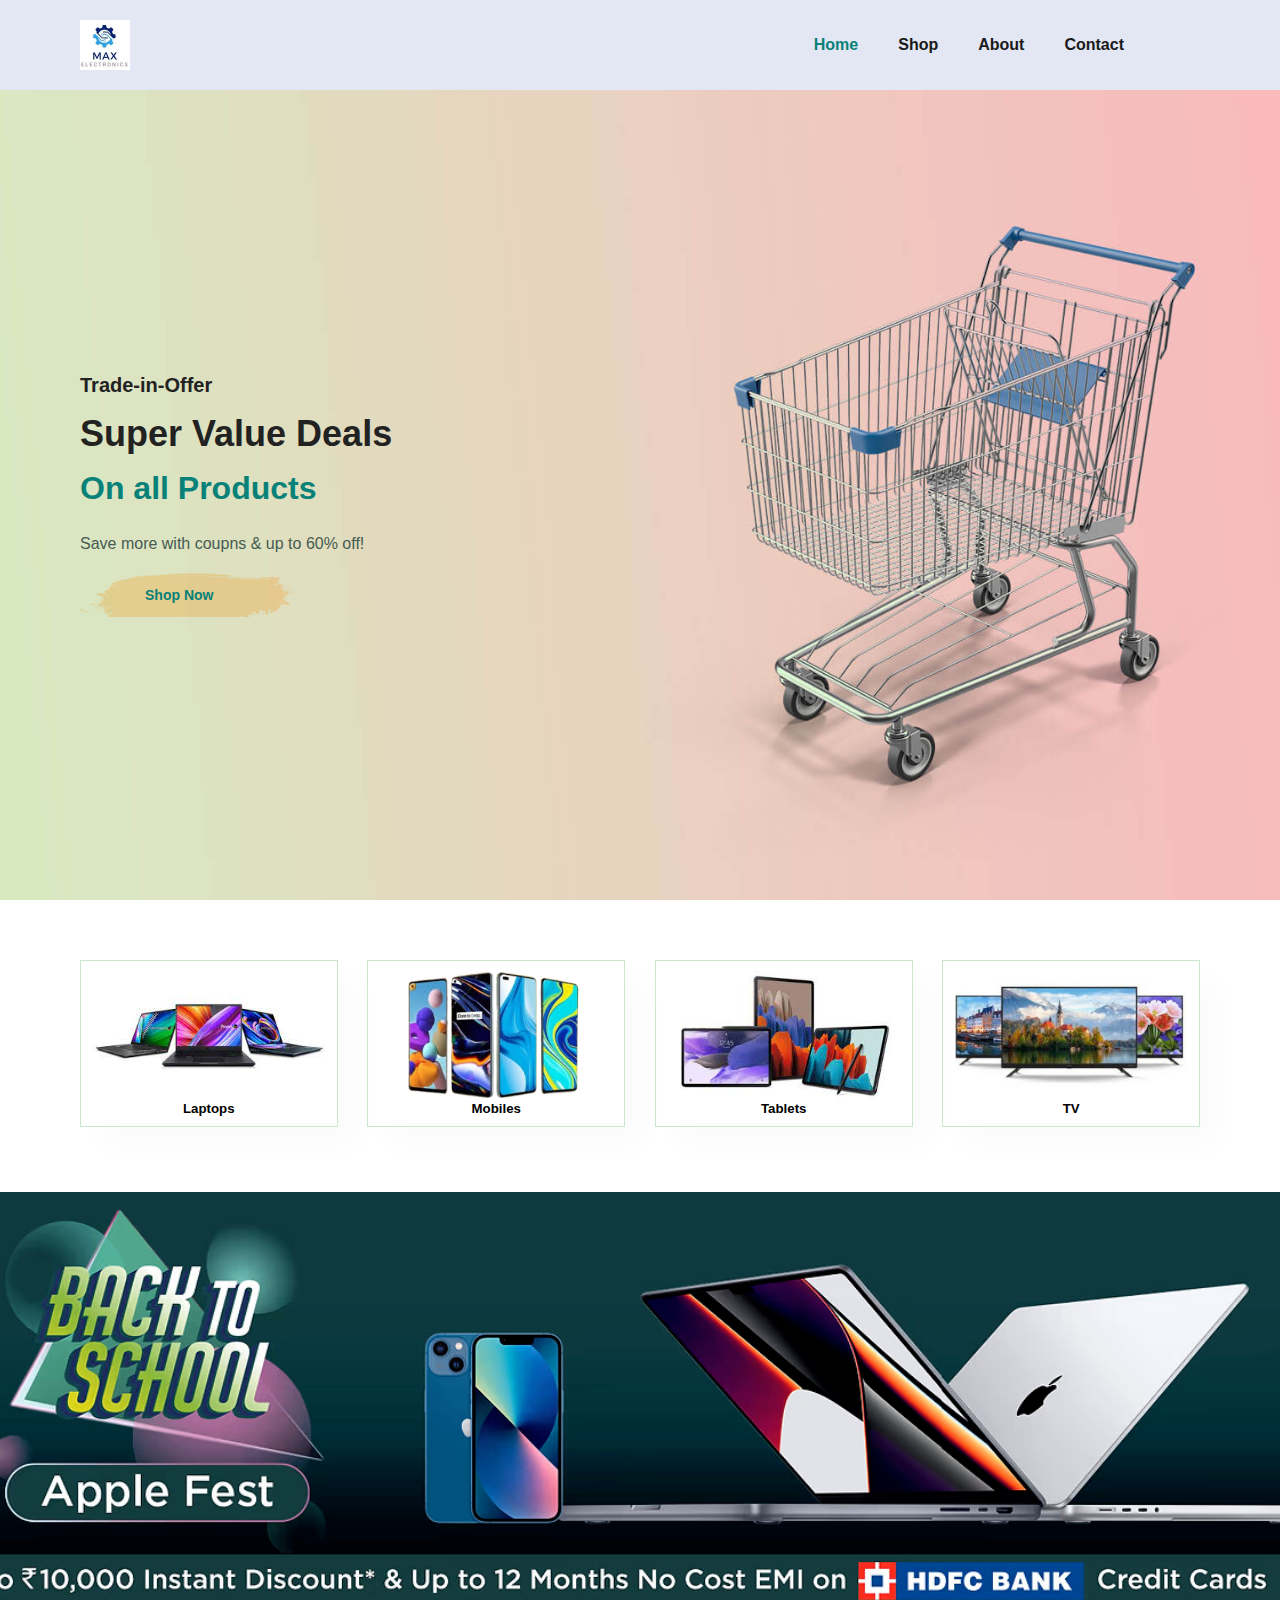
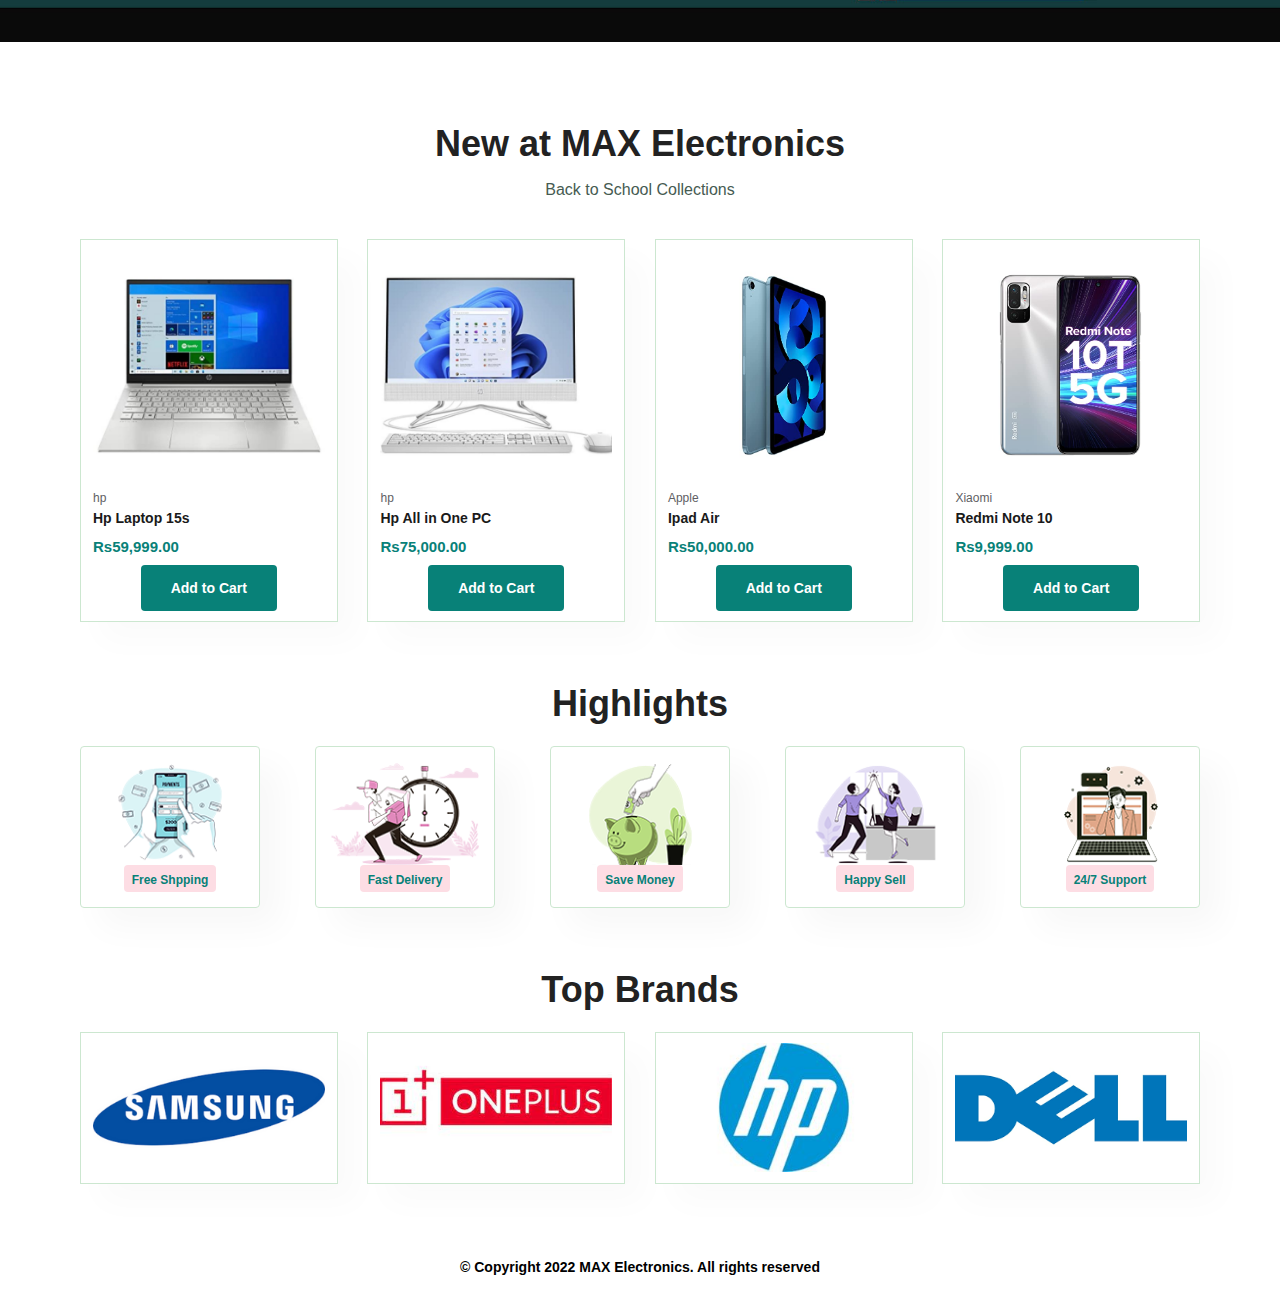
==== index.html @ 2bd49141 "Initial commit" ====
<html>
    <head>
        <title> Max Electronics </title>
        <link rel="stylesheet" href="https://pro.fontawesome.com/releases/v5.10.0/css/all.css"/ >
        <link rel = "stylesheet" href = "external.css">
    </head>
    <body>
        <section id ="header">
            <a href = "home.html"><img src="max.jpg" class= "logo" alt=" Logo" height="50 px" width="50px"></a> 
            <div class="topnav">
                <ul id="navbar">
                <li><a class="active" href = "home.html">Home</a></li>
                <li><a href = "shop.html">Shop</a></li>
                <li><a href = "about.html">About </a></li>
                <li><a href = "contact.html">Contact </a></li>
                <li><a href = "cart.html"><i class="far fa-shopping-cart"></i></a></li>
                </ul>
            </div>     
        </section>

        <section id="hero">
            <h4>Trade-in-Offer</h4>
            <h2>Super Value Deals</h2>
            <h1>On all Products</h1>
            <p>Save more with coupns & up to 60% off!</p>
            <button><a href = "shop.html">Shop Now</a></button>
        </section>

        <section id ="product1" class="section-p1">
            <div class="pro-container">
                <div class="pro">
                <img src ="Images/products/laptop1.jpg" alt=" ">
                <h5> Laptops</h5>
                </div>
                <div class="pro">
                <img src ="Images/products/mobiles.png" alt=" ">
                <h5> Mobiles</h5>
                </div>
                <div class="pro">
                <img src ="Images/products/tab.jpg" alt=" ">
                <h5> Tablets</h5>
                </div>
                <div class="pro">
                <img src ="Images/products/tvs.png" alt=" ">
                <h5> TV</h5>
                </div>
            </div>
        </section>

        <section id="banner" class="section-m1"></section>
        
        <section id ="product1" class="section-p1">
            <div class="pro-1">
            <h2> New at MAX Electronics </h2>
            <p>Back to School Collections</p>
            </div>
            <div class="pro-container">
                <div class="pro">
                    <img src ="Images/newarivals/lap2.jpg" alt=" ">
                    <div class ="des">
                        <span>hp</span>
                        <h5>Hp Laptop 15s</h5>
                        <h4>Rs59,999.00</h4>
                    </div>
                    <button class="button">Add to Cart</button>
                </div>

                <div class="pro">
                        <img src ="Images/newarivals/PC.jpg" alt=" ">
                        <div class ="des">
                            <span>hp</span>
                            <h5>Hp All in One PC</h5>
                            <h4>Rs75,000.00</h4>
                        </div>
                        <button class="button">Add to Cart</button>
                </div>

                    <div class="pro">
                        <img src ="Images/newarivals/air1.jpg" alt=" ">
                        <div class ="des">
                            <span>Apple</span>
                            <h5>Ipad Air</h5>
                            <h4>Rs50,000.00</h4>
                        </div>
                        <button class="button">Add to Cart</button>
                    </div>
                    
                    <div class="pro">
                        <img src ="Images/newarivals/redminote10.jpg " alt=" ">
                        <div class ="des">
                            <span>Xiaomi</span>
                            <h5>Redmi Note 10</h5>
                            <h4>Rs9,999.00</h4>
                        </div>
                        <button class="button">Add to Cart</button>
                    </div>
            </div>
        </section>
        
        <div class="head">
            <h2>Highlights</h2>
        </div>
        <section id ="feature" class="section-p1">
            <div class = "fe-box">
                <img src ="Images/features/f1.png" alt="">
                <h6>Free Shpping</h6>
            </div>
            <div class = "fe-box">
                <img src ="Images/features/f2.png" alt="">
                <h6>Fast Delivery</h6>
            </div>
            <div class = "fe-box">
                <img src ="Images/features/f3.png" alt="">
                <h6>Save Money</h6>
            </div>
            <div class = "fe-box">
                <img src ="Images/features/f5.png" alt="">
                <h6>Happy Sell</h6>
            </div>
            <div class = "fe-box">
                <img src ="Images/features/f6.png" alt="">
                <h6>24/7 Support</h6>
            </div>  
        </section>

        <section id ="product1" class="section-p1">
            <h2> Top Brands </h2>
            <div class="pro-container">
                <div class="pro">
                <img src ="Images/partners/samsung.png" alt=" ">
                </div>
                <div class="pro">
                    <img src ="Images/partners/oneplus.jpg" alt=" ">
                </div>
                <div class="pro">
                    <img src ="Images/partners/hp.jpg" alt=" ">
                </div>
                <div class="pro">
                <img src ="Images/partners/dell.png" alt=" ">
                </div>   
            </div>
        </section>

        <section id="footer">
        <footer>
            <div class="copy">
                <h6 style="text-align: center;font-weight:600; font-size: 14px;">
                    © Copyright 2022 MAX Electronics. All rights reserved</h6>
            </div>
        </footer>
        </section>
        
        <script src ="script.js"></script>
    </body>
</html>
---- external.css ----
@import url(https://fonts.googleapis.com/css2?family=Spartan:wght@100;200;300;400;500;600;700;800;900&display=swap');
*{ 
    margin: 0; 
    padding: 0;
    box-sizing: border-box; 
    font-family: 'Spartan', sans-serif;
} 
h1{
    font-size: SOpx; 
    line-height: 64px; 
    color: #222;

}
h2{
    font-size: 36px; 
    line-height: 44px; 
    color: #222;  
} 
h4{
    font-size: 20px;  
    color: #222;
} 
h6{
    font-weight:700;
    font-size: 12px;  
   
} 
p{
    font-size: 16px;  
    color: #465b52;
    margin: 15px 0 20px 0;
} 
.section-p1 {
    padding: 40px 80px;
}
.section-m1 {
    margin: 40px 0;
}
button{
    font-size: 14px;
    font-weight: 600;
    padding: 15px 30px;
    background-color: #fff;
    border-radius: 4px;
    cursor: pointer;
    border: none;
    transition: 0.2s;

}
body{
    width: 100%;
}

/* Header start*/
#header{
    display: flex;
    align-items: center;
    justify-content: space-between;
    padding: 20px 80px;
    background-color: #E3E6F3;
    box-shadow: 0 5px 15px rgba(0,0,0,0.06)
    z-index:999;
    position:sticky;
    top:0;
    left:0;
}
#navbar{
    display: flex;
    align-items: center;
    justify-content: center;
}
#navbar li {
    list-style: none;
    padding:0 20px;
}
#navbar li a {
    text-decoration: none;
    font-size: 16px;
    font-weight: 600;
    color: #1a1a1a;
    transition: 0.3s ease;
}
#navbar li a:hover,
#navbar li a.active {
    color:#088178;
}

/* Home*/
#hero{
    background-image: url("Images/setup.jpg");
    height:90vh;
    width:100%;
    background-size:cover;
    background-position: top 25% right 0;
    padding: 0 80px;
    display: flex;
    flex-direction: column;
    align-items: flex-start;
    justify-content: center;
}
#hero h4{
    padding-bottom:15px;
}
#hero h1{
    color:#088178;
}
#hero button {
    background-image: url("Images/button.png ");
    background-color: transparent;
    color: #088178;
    border: 0;
    padding: 14px 80px 14px 65px;   
    cursor: pointer;
    font-weight:700;
    font: size 15px;
}
#hero button a{
	color:#088178;
	text-decoration:none;
}
.head h2{
    text-align: center;
}
#feature{
    padding-top: 5px;
    padding-bottom: 5px;
    display: flex;
    align-items: center;
    justify-content: space-between;
    flex-wrap: wrap;
    text-align: center;
}
#feature .fe-box {
    width: 180px ;
    text-align: center;
    padding: 15px 15px;
    box-shadow: 20px 20px 34px rgba(0,0,0,0.03);
    border: 1px solid#cce7d0;
    border-radius: 4px;
    margin: 15px 0;
     
}
#feature .fe-box img {

    width: 100%;
}
#feature .fe-box h6{
    display: inline-block;
    padding: 9px 8px 6px 8px;
    line-height: 1;
    border-radius: 4px;
    color: #088178;
    background-color: #fddde4;
}
#product1{
    text-align: center;
}
.row-2{
    display: flex;
    justify-content: space-between;
    margin: 30px auto 30px;
}
select{
    border:1px solid #e2e9e1;
    padding: 5px;

}
select:focus{
    outline:none;
}
#product1 .pro-container {
    display: flex;
    justify-content: space-between;
    margin-top: 5px;
    margin-bottom: 5px;
    flex-wrap: wrap;
}
#product1 .pro-1 p{
    padding-bottom: 5px;
}
#product1 .pro {
    width: 23%;
    min-width: 250px;
    padding: 10px 12px;
    border: 1px solid #cce7d0;
    cursor: pointer;
    box-shadow:20px 20px 30px rgba(0,0,0,0.02);
    margin:15px 0;
    transition: 0.2s;
}
#product1 .pro img {
    width: 100%;
    border-radius: 20px;

}
#product1 .pro .des{
    text-align: start;
    padding: 10px 0;
}
#product1 .pro .des h5{
    padding-top: 5px;
    padding-bottom: 5px;
    color: #1a1a1a;
    font-size: 14px;
}
#product1 .pro .des h4{
    padding-top: 7px;
    color: #088178;
    font-size: 15px;
    font-weight: 700;
}
#product1 .pro .des span{
    color:#606063;
    font-size: 12px;
}
#product1 .pro button{
    background-color: #088178;
    color: #fff;
}
#product1 .pro .cart{
    width: 40px;
    height: 40px;
    line-height: 40px;
    border-radius: 50px;
    background-color: #e8f6e8;
    font-weight: 500;
    color:#088178;
    border: 1px solid #cce7d0;
    position: absolute;
    bottom: 1s0px;
    right: 10px;
}

#banner{
    margin-top:5px;
    display: flex;
    flex-direction: column;
    justify-content: center;
    align-items: center;
    width: 100%;
    height: 50vh;
    background-image: url("Images/banner.jpg");
    background-size: cover;
    background-position: center;
}

/* Single Product PAGE */
.small-img-group {
    display: flex;
    justify-content: space-between;
}
.small-img-col {
    flex-basis: 24%;
    cursor: pointer;
}
#prodetails {
    display: flex;
    margin-top: 20px;
}
#prodetails .single-pro-image {
    width: 40%;
    margin-right: 50px;
}
#prodetails .single-pro-details{
    width: 50%;
    padding-top: 30px;
}
#prodetails .single-pro-details h4{
    padding: 40px 0 20px 0;
}
#prodetails .single-pro-details h2{
    font-size: 26px;
}
#prodetails .single-pro-details select {
	display:block;
    padding: 5px 10px;
    margin-bottom: 10px;   
}
#prodetails .single-pro-details input{
    width: 50px;
    height: 47px;
    padding-left: 16px;
    font-size: 16px;
    margin-right: 10px;
}
#prodetails .single-pro-details button{
    background-color:#088178;
    color: #fff;
}
#prodetails .single-pro-details span{
    line-height: 25px;
}

/* ABOUT PAGE */
#about-head img{
	width:50%;
	height:auto;
}
#about-head{
	display: flex;
	align-items: center;
}
#about-head div{
	padding-left: 40px;
}
#about-head div h2{
	font-size: 25px ;
}
#about-head1 img{
	margin-left: 50px;
	width:50%;
	height:auto;
}
#about-head1{
	display: flex;
	align-items: center;
}
#about-head1 div{
	width:50%;
	padding-right: 40px;
}
#about-head1 div h2{
	font-size: 25px ;
}

/* CONTACT PAGE */
#contact-details{
	display: flex;
	justify-content: space-between;
}
#contact-details .details{
	width: 40%;

}
#contact-details .details span{
	font-size: 16px;
    
}
#contact-details .details h2
{
	font-size: 26px;
	line-height: 25px;
    padding-top: 30px;
    padding-bottom: 20px;
}
#contact-details .details h3,
#form-details h3{
	font-size: 16px;
    padding-bottom: 20px;	
}
#form-details form button {
    background-color: #088178;
    color: #fff;
}
#contact-details {
    display: flex;
    justify-content: space-around;
    margin: 30px;
    padding-left: 50px;
    border: 1px solid #e1e1e1;
    
}

/* FOOTER */
#footer .copy h6 {
    padding-top:15px;
    padding-bottom:15px;
    width: 100%;
    text-align: center;
}

/* cart */
#cart table{
    width: 100%;
    border-collapse: collapse;
    table-layout:fixed;
    white-space: nowrap;
}
#cart table img{
    width: 80px;

}
#cart table td:nth-child(1){
    width:100px;
    text-align: center;
}
#cart table td:nth-child(2){
    width:100px;
    text-align: center;
}
#cart table td:nth-child(3){
    width:150px;
    text-align: center;
}
#cart table td:nth-child(4){
    width:250px;
    text-align: center;
}
#cart table td:nth-child(5),
#cart table td:nth-child(6){
    width:150px;
    text-align: center;
}
#cart table td:nth-child(5) input {
    width:70px;
    padding:10px 5px 10px 15px;
}
#cart table thead {
    border: 1px solid #e2e9e1;
    border-left:none;
    border-right:none;
}
#cart table thead td{
    font-weight: 700;
    text-transform: uppercase;
    font-size:13px;
    padding: 18px 0
}
#cart table tbody tr td{
    padding-top:20px ;
}
#cart table tbody td {
    font-size: 14px
}
#cart-add{
    display: flex;
    flex-wrap:wrap;
    justify-content: space-between;
}
#coupon{
    width:50%;
    margin-bottom:30px;
}
#coupon h3,#sub-t h3{
    padding-bottom:15px;
}
#coupon input{
    padding: 20px 20px;
    outline:none;
    width:60%;
    margin-right:10px;
    border:1px solid #e2e9e1;
}
#coupon button , #sub-t button{
    background-color: #088178;
    color:#fff; 
    padding: 12px 20px;
}
#sub-t{
    width:50%;
    margin-bottom:30px;
    border:1px solid #e2e9e1;
    padding:30px;
}
#sub-t table {
    border-collapse:collapse;
    width:100%;
    margin-bottom:20px;
}
#sub-t table td{
    width:50%;
    border: 1px solid #e2e9e1;
    padding:10px;
    font-size:14px:
}
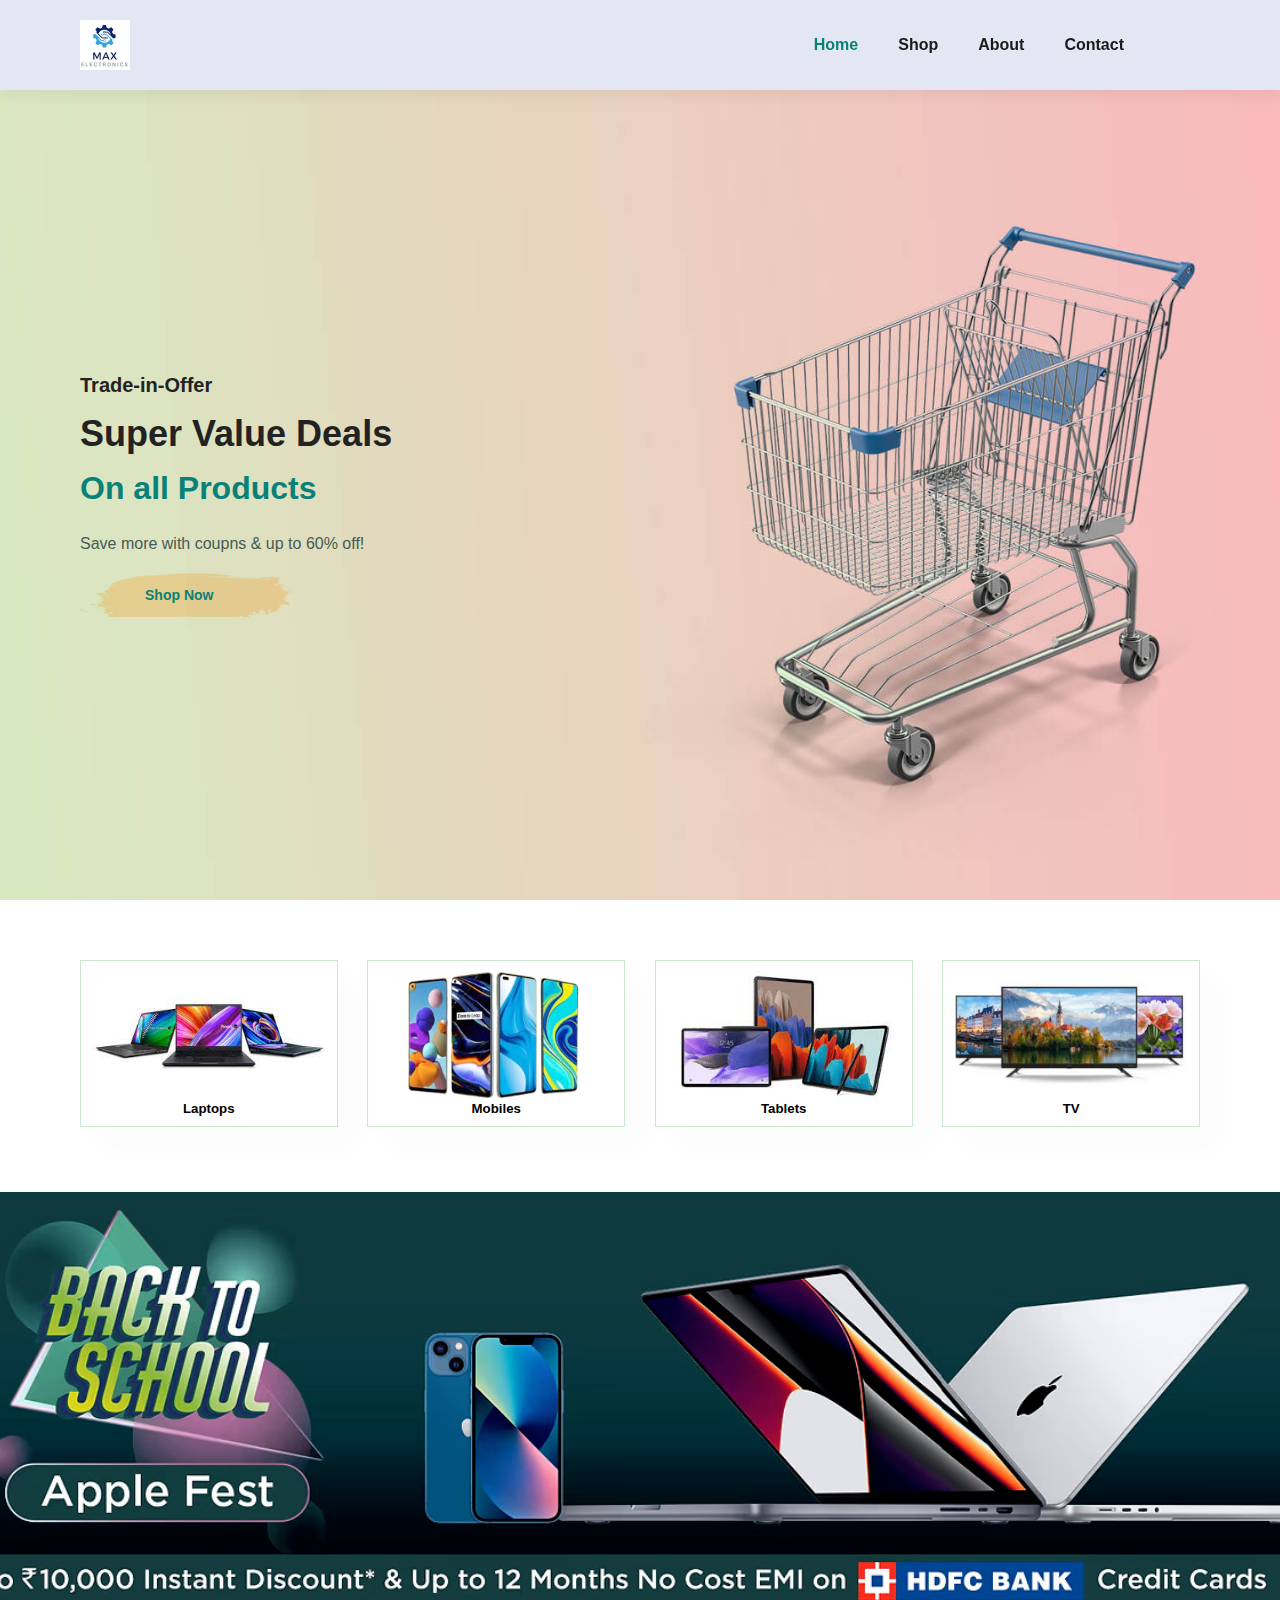
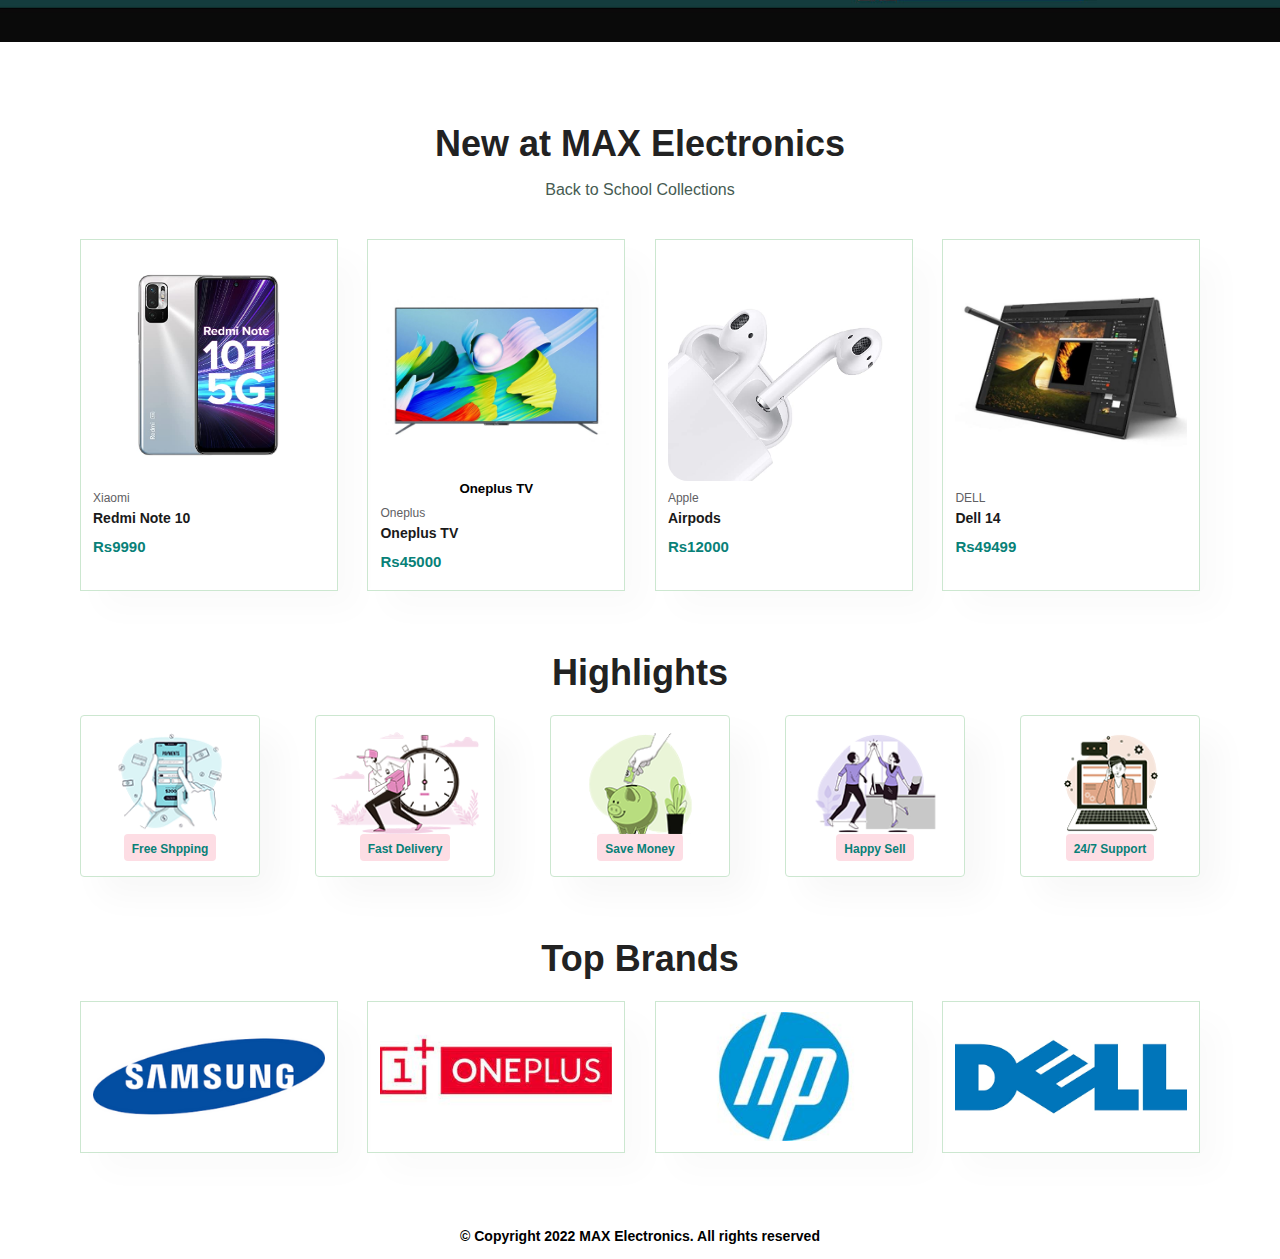
==== commit 1fe40af9: "added add to cart funcationality" ====
--- a/index.html
+++ b/index.html
@@ -56,44 +56,45 @@
             </div>
             <div class="pro-container">
                 <div class="pro">
-                    <img src ="Images/newarivals/lap2.jpg" alt=" ">
+                    <img src ="Images/newarivals/redminote10.jpg " class="shop-item-image" alt=" ">
                     <div class ="des">
-                        <span>hp</span>
-                        <h5>Hp Laptop 15s</h5>
-                        <h4>Rs59,999.00</h4>
+                        <span>Xiaomi</span>
+                        <h5 class="shop-item-title">Redmi Note 10</h5>
+                        <h4 class="shop-item-price">Rs9990</h4>
                     </div>
-                    <button class="button">Add to Cart</button>
+                    
                 </div>
 
                 <div class="pro">
-                        <img src ="Images/newarivals/PC.jpg" alt=" ">
-                        <div class ="des">
-                            <span>hp</span>
-                            <h5>Hp All in One PC</h5>
-                            <h4>Rs75,000.00</h4>
-                        </div>
-                        <button class="button">Add to Cart</button>
+                    <img src ="Images/newarivals/onetv.jpg " alt=" "class="shop-item-image">
+                    <h5 class="shop-item-title">Oneplus TV</h5>
+                    <div class ="des">
+                        <span >Oneplus</span>
+                        <h5 class="shop-item-title">Oneplus TV</h5>
+                        <h4 class="shop-item-price">Rs45000</h4>
+                    </div>
+                    
+                </div>
+                
+                <div class="pro">
+                    <img src ="Images/newarivals/airpodsa.jpg" alt=" "class="shop-item-image">
+                    <div class ="des">
+                        <span>Apple</span>
+                        <h5 class="shop-item-title">Airpods</h5>
+                        <h4 class="shop-item-price">Rs12000</h4>
+                    </div>
+                    
                 </div>
 
-                    <div class="pro">
-                        <img src ="Images/newarivals/air1.jpg" alt=" ">
-                        <div class ="des">
-                            <span>Apple</span>
-                            <h5>Ipad Air</h5>
-                            <h4>Rs50,000.00</h4>
-                        </div>
-                        <button class="button">Add to Cart</button>
+                <div class="pro">
+                    <img src ="Images/newarivals/lap1.jpg" alt=" "class="shop-item-image">
+                    <div class ="des">
+                        <span>DELL</span>
+                        <h5 class="shop-item-title">Dell 14</h5>
+                        <h4 class="shop-item-price">Rs49499</h4>
                     </div>
-                    
-                    <div class="pro">
-                        <img src ="Images/newarivals/redminote10.jpg " alt=" ">
-                        <div class ="des">
-                            <span>Xiaomi</span>
-                            <h5>Redmi Note 10</h5>
-                            <h4>Rs9,999.00</h4>
-                        </div>
-                        <button class="button">Add to Cart</button>
-                    </div>
+                  
+                </div>
             </div>
         </section>
         
--- a/external.css
+++ b/external.css
@@ -58,7 +58,7 @@
     justify-content: space-between;
     padding: 20px 80px;
     background-color: #E3E6F3;
-    box-shadow: 0 5px 15px rgba(0,0,0,0.06)
+    box-shadow: 0 5px 15px rgba(0,0,0,0.06);
     z-index:999;
     position:sticky;
     top:0;
@@ -461,20 +461,160 @@
     width:50%;
     border: 1px solid #e2e9e1;
     padding:10px;
-    font-size:14px:
-}
-
-
-
-
-
-
-
-
-
-
-
-
-
-
-
+    font-size:14px;
+}
+
+
+
+/* new cart */
+
+
+
+
+/* Cart Section */
+/* Cart Header */
+.cart-header-row {
+    display: grid;
+    grid-template-columns: 2fr 1fr 1fr 1fr;
+    align-items: center;
+    padding: 15px 0;
+    font-weight: bold;
+    font-size: 14px;
+    color: #333;
+    border-bottom: 2px solid #ddd;
+    text-transform: uppercase;
+}
+
+/* Cart Row */
+.cart-row {
+    display: grid;
+    grid-template-columns: 2fr 1fr 1fr 1fr;
+    align-items: center;
+    padding: 15px 0;
+    border-bottom: 1px solid #ddd;
+    background-color: #fff;
+}
+
+/* Cart Item Column */
+.cart-item.cart-column {
+    display: flex;
+    align-items: center;
+}
+
+.cart-item-image {
+    width: 80px;
+    height: 80px;
+    object-fit: cover;
+    border-radius: 5px;
+    margin-right: 15px; /* Gap between image and title */
+}
+
+.cart-item-title {
+    font-size: 16px;
+    font-weight: 600;
+    color: #333;
+}
+
+/* Cart Price Column */
+.cart-price.cart-column {
+    font-size: 16px;
+    font-weight: 600;
+    color: #333;
+    text-align: center;
+}
+
+/* Cart Quantity and Remove Column */
+.cart-quantity.cart-column {
+    width: 100%;
+    display: flex;
+    align-items: center;
+    /* gap: 40px; */
+    justify-content: space-between;
+}
+
+.cart-quantity-input {
+    width: 50px;
+    padding: 5px;
+    text-align: center;
+    border: 1px solid #ddd;
+    border-radius: 3px;
+}
+
+/* Remove Button */
+.remove-btn {
+    padding: 5px 10px;
+    background-color: #dc3545;
+    color: #fff;
+    border: none;
+    border-radius: 3px;
+    cursor: pointer;
+    font-size: 13px;
+    text-transform: uppercase;
+    
+    
+    transition: background-color 0.3s ease;
+}
+
+.remove-btn:hover {
+    background-color: #c82333;
+}
+
+/* Additional Spacing for Layout */
+.cart-header {
+    margin-bottom: 10px;
+}
+/* Cart Summary */
+.cart-summary {
+    max-width: 400px;
+    margin: 20px auto;
+    padding: 20px;
+    border: 1px solid #ddd;
+    border-radius: 5px;
+    background-color: #f9f9f9;
+}
+
+.cart-total-title {
+    display: block;
+    font-size: 18px;
+    font-weight: bold;
+    margin-bottom: 15px;
+    text-align: center;
+    color: #333;
+}
+
+.cart-subtotal, .cart-shipping, .cart-total {
+    display: flex;
+    justify-content: space-between;
+    font-size: 16px;
+    padding: 10px 0;
+    color: #333;
+    border-bottom: 1px solid #ddd;
+}
+
+.cart-total {
+    font-weight: bold;
+    border-bottom: none;
+    margin-top: 10px;
+}
+
+.cart-total-price {
+    font-weight: bold;
+    color: #333;
+}
+
+.btn-purchase {
+    
+    /* width: 100%; */
+    padding: 10px;
+    background-color: #088178;
+    color: #fff;
+    border: none;
+    border-radius: 3px;
+    font-size: 16px;
+    text-transform: uppercase;
+    cursor: pointer;
+    transition: background-color 0.3s ease;
+    margin-top: 15px;
+}
+
+
